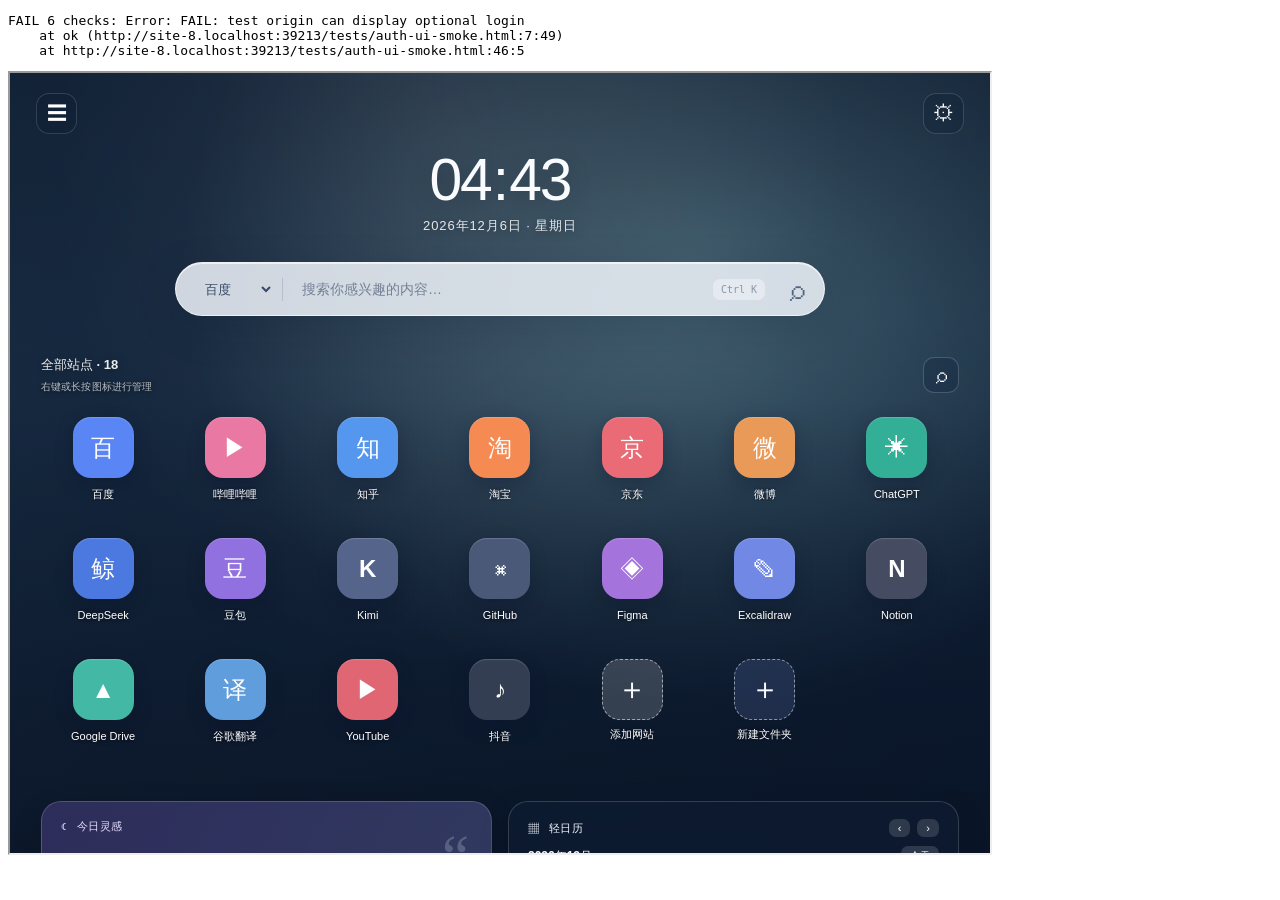
==== tests/auth-ui-smoke.html @ 8e728cae "test(v1.9): optional login/logout and offline fallback without local data changes" ====
<!doctype html><html lang="zh-CN"><head><meta charset="utf-8"><title>v1.9 Auth UI smoke</title></head>
<body data-test-status="pending"><pre id="result">running</pre><iframe id="site" style="width:980px;height:780px"></iframe>
<script>
(async function () {
  var key='jizhuwangzhan-nav:v1',backup=localStorage.getItem(key);
  var frame=document.getElementById('site'),checks=0,requests=[],rejectNetwork=false,loggedIn=false;
  function ok(cond,msg){checks++;if(!cond)throw Error('FAIL: '+msg);}
  function el(id){return frame.contentDocument.getElementById(id);}
  function sleep(){return new Promise(function(resolve){setTimeout(resolve,110);});}
  try {
    localStorage.removeItem(key);
    await new Promise(function(resolve,reject){
      frame.onload=resolve;frame.onerror=reject;
      frame.src='../index.html?auth-test='+Date.now();
    });
    await sleep();
    ok(!!frame.contentWindow.NavAuth,'auth client loaded');
    ok(el('accountButton').hidden,'account entry disabled until deployment');
    ok(!el('accountDialog').open,'account dialog closed initially');
    ok(el('tiles').querySelectorAll('.tile').length>0,'existing local homepage still renders');
    var existingData=localStorage.getItem(key);
    frame.contentWindow.fetch=function(url,opts){
      requests.push({url:url,options:opts});
      if(rejectNetwork)return Promise.reject(new TypeError('offline'));
      var route=String(url).split('/').slice(-2).join('/');
      var status=200,data;
      if(route==='auth/me'){
        if(loggedIn)data={user:{email:'owner@example.com',role:'owner'}};
        else {status=401;data={error:'Not authenticated'};}
      } else if(route==='auth/login'){
        var args=JSON.parse(opts.body);
        if(args.email==='owner@example.com'&&args.password==='a safe test password'){
          loggedIn=true;data={user:{email:'owner@example.com',role:'owner'}};
        }else{status=401;data={error:'Invalid credentials'};}
      } else if(route==='auth/logout'){loggedIn=false;data={ok:true};}
      else {status=404;data={error:'Not found'};}
      return Promise.resolve({
        ok:status>=200&&status<300,status:status,json:function(){return Promise.resolve(data);}
      });
    };
    frame.contentWindow.NavAuth.initialize({enabled:true});
    await sleep();
    ok(el('accountButton').hidden,'cannot activate account on unrelated hostname');
    frame.contentWindow.NavAuth.initialize({enabled:true,testMode:true,apiBase:'http://127.0.0.1:8766'});
    await sleep();
    ok(!el('accountButton').hidden,'test origin can display optional login');
    ok(requests.some(function(r){return String(r.url).endsWith('/auth/me');}),'current session checked without login');
    ok(requests.every(function(r){return r.options.credentials==='include';}),'cookies explicitly included on API calls');
    el('accountButton').click();
    ok(el('accountDialog').open,'account dialog opens');
    ok(!el('accountSignedOut').hidden,'signed-out form shown');
    el('accountEmail').value='owner@example.com';
    el('accountPassword').value='incorrect';
    el('accountLoginForm').dispatchEvent(new Event('submit',{bubbles:true,cancelable:true}));
    await sleep();
    ok(el('accountMessage').textContent.includes('密码'),'invalid credentials receive error feedback');
    ok(!el('accountSignedOut').hidden,'invalid login does not become authenticated');
    el('accountPassword').value='a safe test password';
    el('accountLoginForm').dispatchEvent(new Event('submit',{bubbles:true,cancelable:true}));
    await sleep();
    ok(el('accountSignedOut').hidden,'valid login hides login form');
    ok(!el('accountSignedIn').hidden,'signed-in state is visible');
    ok(el('accountIdentity').textContent==='owner@example.com','account email displayed');
    ok(el('accountPassword').value==='','password cleared from input on success');
    var loginCall=requests.find(function(r){return String(r.url).endsWith('/auth/login');});
    ok(loginCall.options.credentials==='include'&&loginCall.options.method==='POST','login uses cookie POST');
    ok(loginCall.options.headers['Content-Type']==='application/json','login request JSON only');
    ok(localStorage.getItem(key)===existingData,'login does not modify saved bookmarks');
    el('accountLogout').click();await sleep();
    ok(!el('accountSignedOut').hidden,'logout returns to sign-in form');
    ok(el('accountMessage').textContent.includes('不会被删除'),'logout preserves local navigation');
    ok(localStorage.getItem(key)===existingData,'logout does not modify saved local data');
    rejectNetwork=true;
    await frame.contentWindow.NavAuth.refresh();
    ok(el('accountMessage').textContent.includes('无法连接账号服务'),'network unavailable gives offline fallback');
    ok(!el('tiles').querySelectorAll('.tile').length===false,'offline account does not affect navigation');
    frame.contentWindow.NavAuth.initialize({enabled:false});
    ok(el('accountButton').hidden,'account feature can be disabled');
    document.body.dataset.testStatus='PASS';
    document.getElementById('result').textContent='PASS '+checks+' checks';
  } catch(err) {
    document.body.dataset.testStatus='FAIL';
    document.getElementById('result').textContent='FAIL '+checks+' checks: '+(err.stack||err);
  } finally {
    if(backup===null)localStorage.removeItem(key);else localStorage.setItem(key,backup);
  }
})();
</script></body></html>
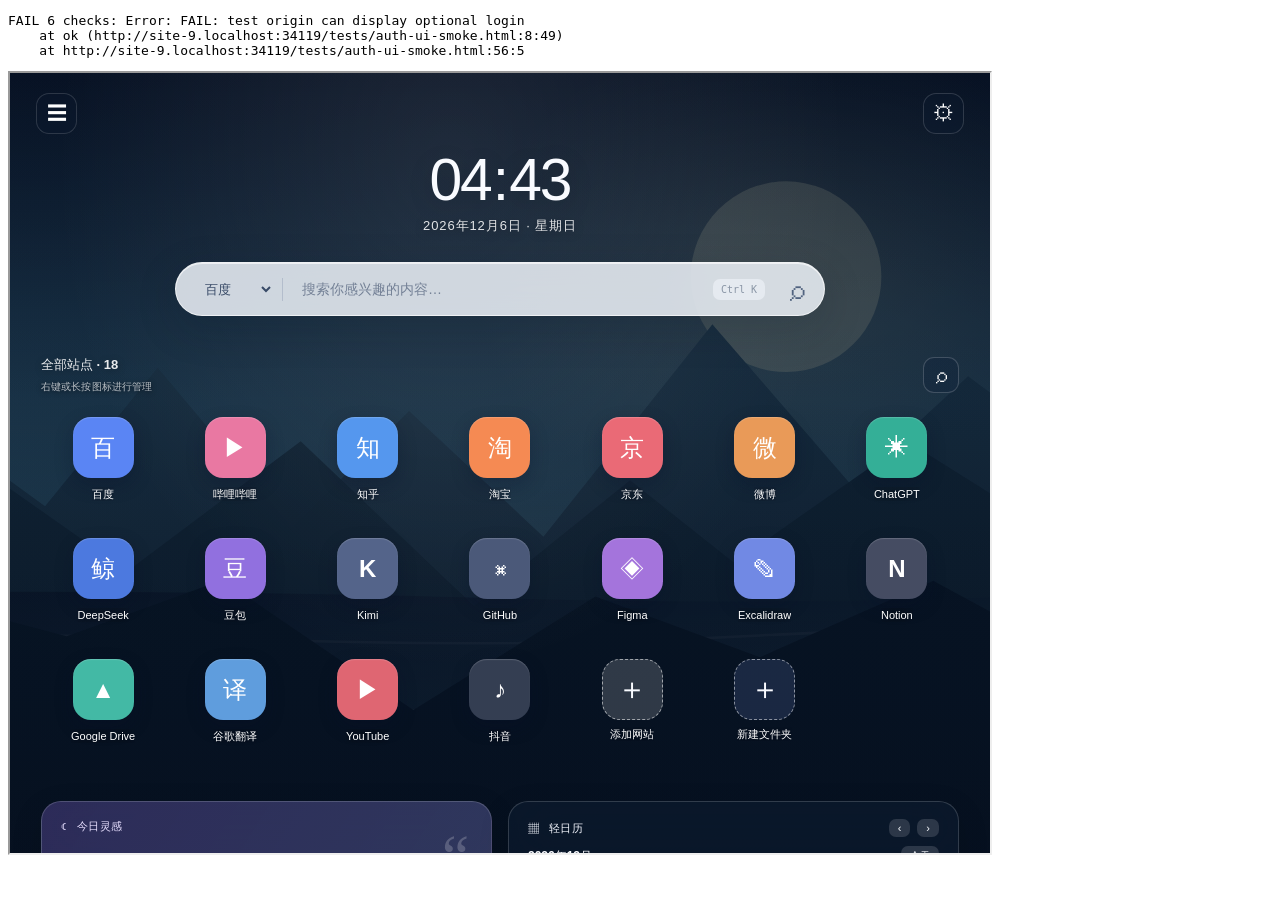
==== commit 4def3113: "test(v1.9): browser smoke for changing password without losing local data" ====
--- a/tests/auth-ui-smoke.html
+++ b/tests/auth-ui-smoke.html
@@ -4,6 +4,7 @@
 (async function () {
   var key='jizhuwangzhan-nav:v1',backup=localStorage.getItem(key);
   var frame=document.getElementById('site'),checks=0,requests=[],rejectNetwork=false,loggedIn=false;
+  var savedPassword='a safe test password';
   function ok(cond,msg){checks++;if(!cond)throw Error('FAIL: '+msg);}
   function el(id){return frame.contentDocument.getElementById(id);}
   function sleep(){return new Promise(function(resolve){setTimeout(resolve,110);});}
@@ -29,9 +30,18 @@
         else {status=401;data={error:'Not authenticated'};}
       } else if(route==='auth/login'){
         var args=JSON.parse(opts.body);
-        if(args.email==='owner@example.com'&&args.password==='a safe test password'){
+        if(args.email==='owner@example.com'&&args.password===savedPassword){
           loggedIn=true;data={user:{email:'owner@example.com',role:'owner'}};
         }else{status=401;data={error:'Invalid credentials'};}
+      } else if(route==='auth/change-password'){
+        var passwordRequest=JSON.parse(opts.body);
+        if(!loggedIn){status=401;data={error:'Not authenticated'};}
+        else if(passwordRequest.current_password!==savedPassword){
+          status=401;data={error:'Invalid current password'};
+        }else{
+          savedPassword=passwordRequest.new_password;
+          loggedIn=false;data={ok:true,reauth_required:true};
+        }
       } else if(route==='auth/logout'){loggedIn=false;data={ok:true};}
       else {status=404;data={error:'Not found'};}
       return Promise.resolve({
@@ -66,6 +76,39 @@
     ok(loginCall.options.credentials==='include'&&loginCall.options.method==='POST','login uses cookie POST');
     ok(loginCall.options.headers['Content-Type']==='application/json','login request JSON only');
     ok(localStorage.getItem(key)===existingData,'login does not modify saved bookmarks');
+    ok(el('accountChangePasswordForm').hidden,'password form initially hidden');
+    el('accountChangePasswordToggle').click();
+    ok(!el('accountChangePasswordForm').hidden,'password change form opened');
+    ok(el('accountChangePasswordToggle').getAttribute('aria-expanded')==='true','password form accessible expanded state');
+    el('accountCurrentPassword').value='incorrect old password';
+    el('accountNewPassword').value='a different safe test password';
+    el('accountConfirmPassword').value='a different safe test password';
+    el('accountChangePasswordForm').dispatchEvent(new Event('submit',{bubbles:true,cancelable:true}));
+    await sleep();
+    ok(el('accountMessage').textContent.includes('当前密码'),'wrong current password shows precise feedback');
+    ok(!el('accountSignedIn').hidden,'wrong current password does not log out');
+    el('accountCurrentPassword').value='a safe test password';
+    el('accountConfirmPassword').value='not the same password';
+    var callsBefore=requests.length;
+    el('accountChangePasswordForm').dispatchEvent(new Event('submit',{bubbles:true,cancelable:true}));
+    await sleep();
+    ok(el('accountMessage').textContent.includes('两次'),'confirmation mismatch shows error');
+    ok(requests.length===callsBefore,'mismatch never sends password to server');
+    el('accountConfirmPassword').value='a different safe test password';
+    el('accountChangePasswordForm').dispatchEvent(new Event('submit',{bubbles:true,cancelable:true}));
+    await sleep();
+    ok(!el('accountSignedOut').hidden,'password change requires new login');
+    ok(el('accountChangePasswordForm').hidden,'password form is hidden on logout');
+    ok(el('accountCurrentPassword').value===''&&el('accountNewPassword').value==='','password change fields cleared');
+    ok(el('accountMessage').textContent.includes('所有设备'),'password rotation feedback explains session revocation');
+    ok(localStorage.getItem(key)===existingData,'password rotation preserves local navigation');
+    var changeCall=requests.find(function(r){return String(r.url).endsWith('/auth/change-password');});
+    ok(changeCall.options.method==='POST'&&changeCall.options.credentials==='include','password change uses credentialed POST');
+    ok(changeCall.options.headers['Content-Type']==='application/json','password change sends JSON');
+    el('accountPassword').value='a different safe test password';
+    el('accountLoginForm').dispatchEvent(new Event('submit',{bubbles:true,cancelable:true}));
+    await sleep();
+    ok(!el('accountSignedIn').hidden,'new password can log back in');
     el('accountLogout').click();await sleep();
     ok(!el('accountSignedOut').hidden,'logout returns to sign-in form');
     ok(el('accountMessage').textContent.includes('不会被删除'),'logout preserves local navigation');
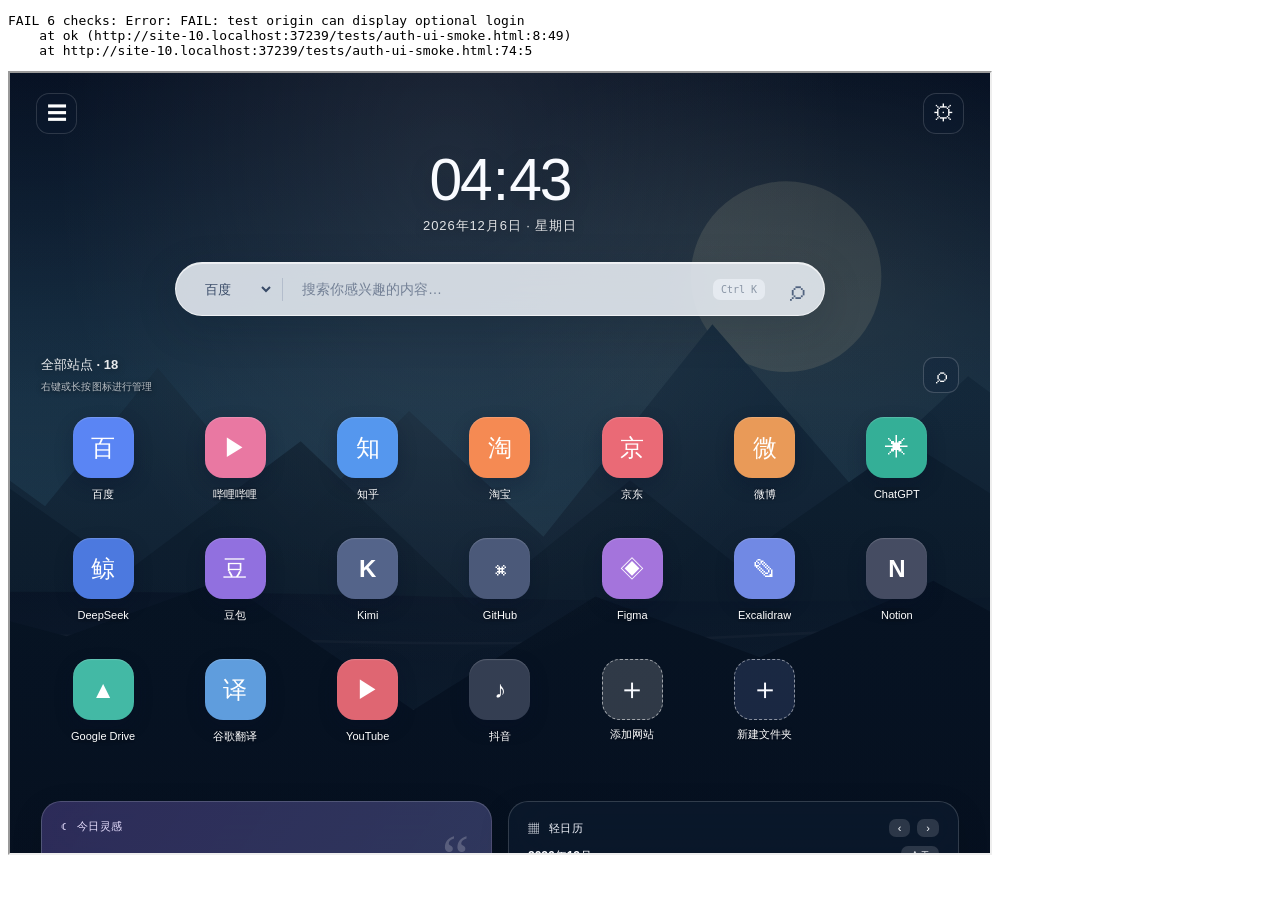
==== commit aa287aa8: "test(v1.9): browser regression for session listing and explicit revoke confirmation" ====
--- a/tests/auth-ui-smoke.html
+++ b/tests/auth-ui-smoke.html
@@ -4,7 +4,7 @@
 (async function () {
   var key='jizhuwangzhan-nav:v1',backup=localStorage.getItem(key);
   var frame=document.getElementById('site'),checks=0,requests=[],rejectNetwork=false,loggedIn=false;
-  var savedPassword='a safe test password';
+  var savedPassword='a safe test password', liveSessions=3, confirmCount=0;
   function ok(cond,msg){checks++;if(!cond)throw Error('FAIL: '+msg);}
   function el(id){return frame.contentDocument.getElementById(id);}
   function sleep(){return new Promise(function(resolve){setTimeout(resolve,110);});}
@@ -20,6 +20,7 @@
     ok(!el('accountDialog').open,'account dialog closed initially');
     ok(el('tiles').querySelectorAll('.tile').length>0,'existing local homepage still renders');
     var existingData=localStorage.getItem(key);
+    frame.contentWindow.confirm=function(){confirmCount++;return true;};
     frame.contentWindow.fetch=function(url,opts){
       requests.push({url:url,options:opts});
       if(rejectNetwork)return Promise.reject(new TypeError('offline'));
@@ -42,6 +43,23 @@
           savedPassword=passwordRequest.new_password;
           loggedIn=false;data={ok:true,reauth_required:true};
         }
+      } else if(route==='auth/sessions'){
+        if(!loggedIn){status=401;data={error:'Not authenticated'};}
+        else {
+          data={sessions:[]};
+          for(var i=0;i<liveSessions;i++){
+            data.sessions.push({
+              created_at:'2026-10-20T06:00:00Z',
+              expires_at:'2026-11-03T06:00:00Z',
+              current:i===0
+            });
+          }
+        }
+      } else if(route==='sessions/revoke-others'){
+        var revokeRequest=JSON.parse(opts.body);
+        if(!loggedIn){status=401;data={error:'Not authenticated'};}
+        else if(revokeRequest.confirm!==true){status=400;data={error:'Explicit confirmation required'};}
+        else {data={ok:true,revoked_count:liveSessions-1};liveSessions=1;}
       } else if(route==='auth/logout'){loggedIn=false;data={ok:true};}
       else {status=404;data={error:'Not found'};}
       return Promise.resolve({
@@ -76,6 +94,23 @@
     ok(loginCall.options.credentials==='include'&&loginCall.options.method==='POST','login uses cookie POST');
     ok(loginCall.options.headers['Content-Type']==='application/json','login request JSON only');
     ok(localStorage.getItem(key)===existingData,'login does not modify saved bookmarks');
+    ok(el('accountSessionsPanel').hidden,'login session manager is initially hidden');
+    el('accountSessionsToggle').click();
+    await sleep();
+    ok(!el('accountSessionsPanel').hidden,'session manager opens');
+    ok(el('accountSessionsList').children.length===3,'current and other sessions appear');
+    ok(!el('accountRevokeOthers').disabled,'other session revocation available');
+    ok(el('accountSessionsList').textContent.includes('当前会话'),'current session is clearly marked');
+    el('accountRevokeOthers').click();
+    await sleep();
+    ok(confirmCount===1,'revoking other sessions requires explicit user confirmation');
+    ok(el('accountSessionsList').children.length===1,'revoked other sessions disappear');
+    ok(el('accountRevokeOthers').disabled,'cannot revoke others when none remain');
+    ok(el('accountMessage').textContent.includes('当前设备仍保持登录'),'current login preserved after revoking others');
+    var revokeCall=requests.find(function(r){return String(r.url).endsWith('/auth/sessions/revoke-others');});
+    ok(!!revokeCall && revokeCall.options.credentials==='include' && revokeCall.options.method==='POST','session revocation uses authenticated POST');
+    ok(JSON.parse(revokeCall.options.body).confirm===true,'revoke request must include confirmation');
+    ok(localStorage.getItem(key)===existingData,'session management preserves local bookmarks');
     ok(el('accountChangePasswordForm').hidden,'password form initially hidden');
     el('accountChangePasswordToggle').click();
     ok(!el('accountChangePasswordForm').hidden,'password change form opened');
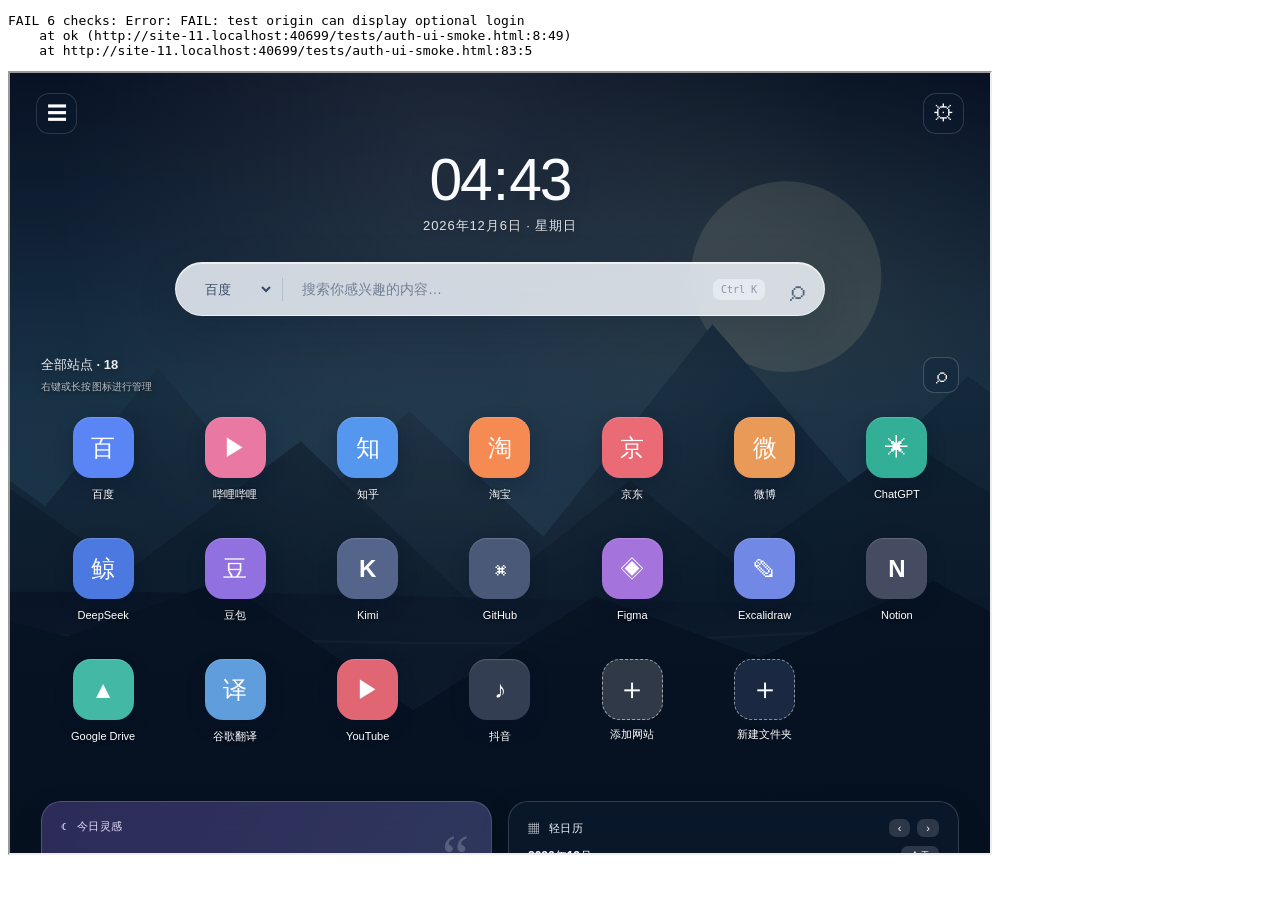
==== commit 225f1db2: "test(v1.9): browser regression for reset request, fragment scrubbing and recovery UI" ====
--- a/tests/auth-ui-smoke.html
+++ b/tests/auth-ui-smoke.html
@@ -60,6 +60,15 @@
         if(!loggedIn){status=401;data={error:'Not authenticated'};}
         else if(revokeRequest.confirm!==true){status=400;data={error:'Explicit confirmation required'};}
         else {data={ok:true,revoked_count:liveSessions-1};liveSessions=1;}
+      } else if(route==='password-reset/request'){
+        data={ok:true,message:'If this address is eligible, a reset email may arrive.'};
+        status=202;
+      } else if(route==='password-reset/confirm'){
+        var resetArgs=JSON.parse(opts.body);
+        if(resetArgs.token==='f'.repeat(64)){
+          savedPassword=resetArgs.new_password;loggedIn=false;
+          data={ok:true,reauth_required:true};
+        }else{status=400;data={error:'Invalid or expired reset link'};}
       } else if(route==='auth/logout'){loggedIn=false;data={ok:true};}
       else {status=404;data={error:'Not found'};}
       return Promise.resolve({
@@ -148,6 +157,46 @@
     ok(!el('accountSignedOut').hidden,'logout returns to sign-in form');
     ok(el('accountMessage').textContent.includes('不会被删除'),'logout preserves local navigation');
     ok(localStorage.getItem(key)===existingData,'logout does not modify saved local data');
+    ok(el('accountForgotForm').hidden,'recovery request form initially closed');
+    el('accountForgotToggle').click();
+    ok(!el('accountForgotForm').hidden,'forgot password form can open');
+    el('accountResetEmail').value='unknown@example.com';
+    el('accountForgotForm').dispatchEvent(new Event('submit',{bubbles:true,cancelable:true}));
+    await sleep();
+    ok(el('accountMessage').textContent.includes('如该邮箱符合'),'recovery request remains enumeration-safe');
+    var requestCall=requests.find(function(r){return String(r.url).endsWith('/auth/password-reset/request');});
+    ok(!!requestCall&&requestCall.options.method==='POST'&&requestCall.options.credentials==='include',
+       'reset request is credentialed and originated from authorized UI');
+    ok(el('accountResetEmail').value==='','request does not retain email');
+    el('accountForgotCancel').click();
+    ok(el('accountForgotForm').hidden,'forgot form cancel works');
+    frame.contentWindow.location.hash='password-reset='+'f'.repeat(64);
+    frame.contentWindow.NavAuth.initialize({enabled:true,testMode:true,apiBase:'http://127.0.0.1:8766'});
+    await sleep();
+    ok(frame.contentWindow.location.hash==='','reset fragment removed before request');
+    ok(!el('accountResetForm').hidden,'valid reset link exposes confirmation form');
+    var attempts=requests.length;
+    el('accountResetNewPassword').value='a fully different long password 54321!';
+    el('accountResetConfirmPassword').value='incorrect confirmation';
+    el('accountResetForm').dispatchEvent(new Event('submit',{bubbles:true,cancelable:true}));
+    await sleep();
+    ok(requests.length===attempts,'password mismatch never sends reset token');
+    el('accountResetConfirmPassword').value='a fully different long password 54321!';
+    el('accountResetForm').dispatchEvent(new Event('submit',{bubbles:true,cancelable:true}));
+    await sleep();
+    ok(el('accountResetForm').hidden,'confirmation form hides on successful reset');
+    ok(el('accountResetNewPassword').value===''&&el('accountResetConfirmPassword').value==='',
+       'reset password inputs are cleared');
+    ok(el('accountMessage').textContent.includes('已重置'),'user sees successful recovery status');
+    var confirmCall=requests.find(function(r){return String(r.url).endsWith('/auth/password-reset/confirm');});
+    ok(!!confirmCall&&JSON.parse(confirmCall.options.body).token==='f'.repeat(64),
+       'reset fragment is sent only within credentialed JSON request');
+    ok(localStorage.getItem(key)===existingData,'password recovery preserves local navigation');
+    el('accountPassword').value='a fully different long password 54321!';
+    el('accountLoginForm').dispatchEvent(new Event('submit',{bubbles:true,cancelable:true}));
+    await sleep();
+    ok(!el('accountSignedIn').hidden,'can log in with recovered password');
+    el('accountLogout').click();await sleep();
     rejectNetwork=true;
     await frame.contentWindow.NavAuth.refresh();
     ok(el('accountMessage').textContent.includes('无法连接账号服务'),'network unavailable gives offline fallback');
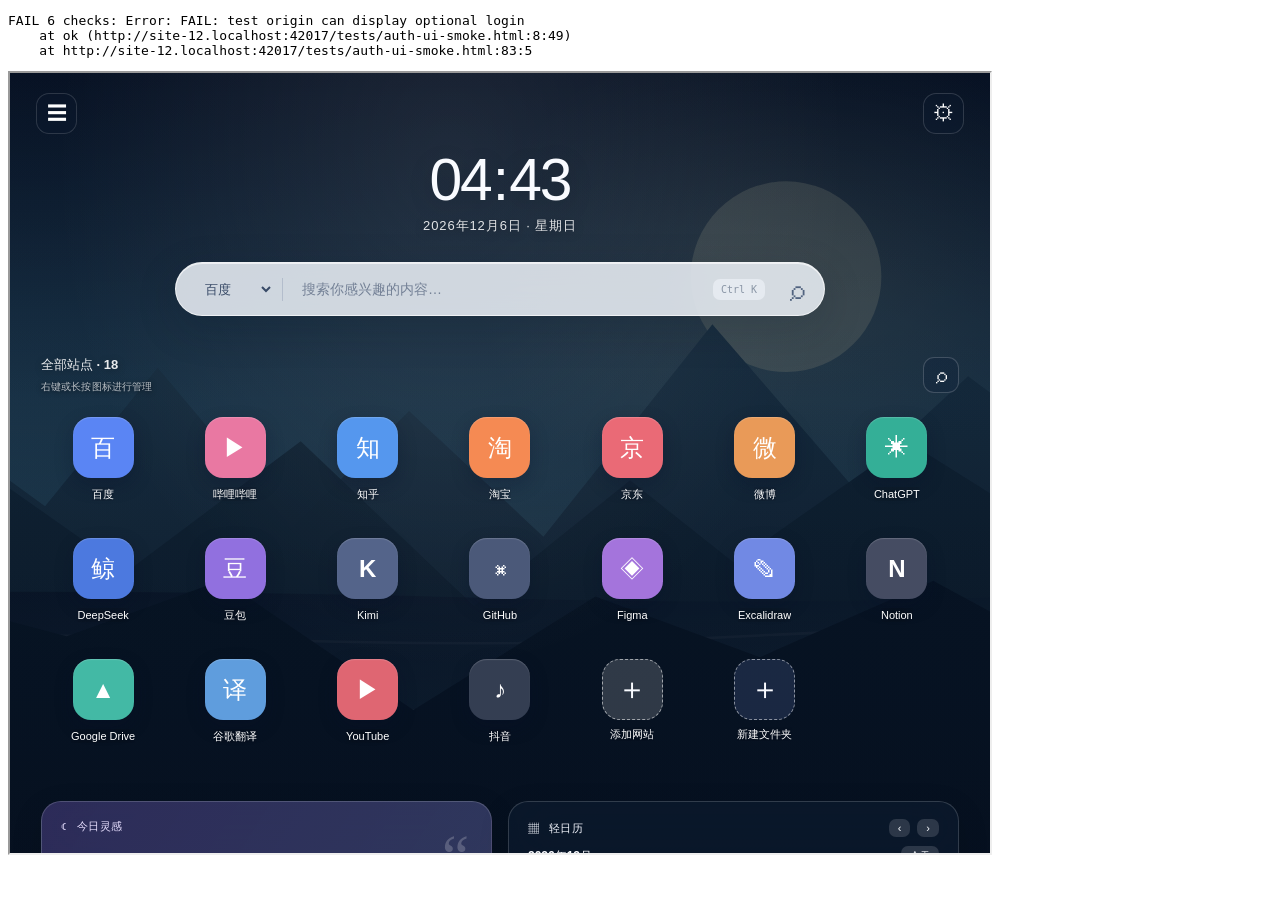
==== commit 60b43180: "test(v1.9): enforce independent opt-in gate before browser recovery UI" ====
--- a/tests/auth-ui-smoke.html
+++ b/tests/auth-ui-smoke.html
@@ -157,6 +157,11 @@
     ok(!el('accountSignedOut').hidden,'logout returns to sign-in form');
     ok(el('accountMessage').textContent.includes('不会被删除'),'logout preserves local navigation');
     ok(localStorage.getItem(key)===existingData,'logout does not modify saved local data');
+    ok(el('accountForgotToggle').hidden,'recovery is disabled independently by default');
+    frame.contentWindow.NavAuth.initialize({enabled:true,testMode:true,
+      apiBase:'http://127.0.0.1:8766',passwordRecoveryEnabled:true});
+    await sleep();
+    ok(!el('accountForgotToggle').hidden,'recovery must be explicitly enabled');
     ok(el('accountForgotForm').hidden,'recovery request form initially closed');
     el('accountForgotToggle').click();
     ok(!el('accountForgotForm').hidden,'forgot password form can open');
@@ -171,7 +176,7 @@
     el('accountForgotCancel').click();
     ok(el('accountForgotForm').hidden,'forgot form cancel works');
     frame.contentWindow.location.hash='password-reset='+'f'.repeat(64);
-    frame.contentWindow.NavAuth.initialize({enabled:true,testMode:true,apiBase:'http://127.0.0.1:8766'});
+    frame.contentWindow.NavAuth.initialize({enabled:true,testMode:true,apiBase:'http://127.0.0.1:8766',passwordRecoveryEnabled:true});
     await sleep();
     ok(frame.contentWindow.location.hash==='','reset fragment removed before request');
     ok(!el('accountResetForm').hidden,'valid reset link exposes confirmation form');
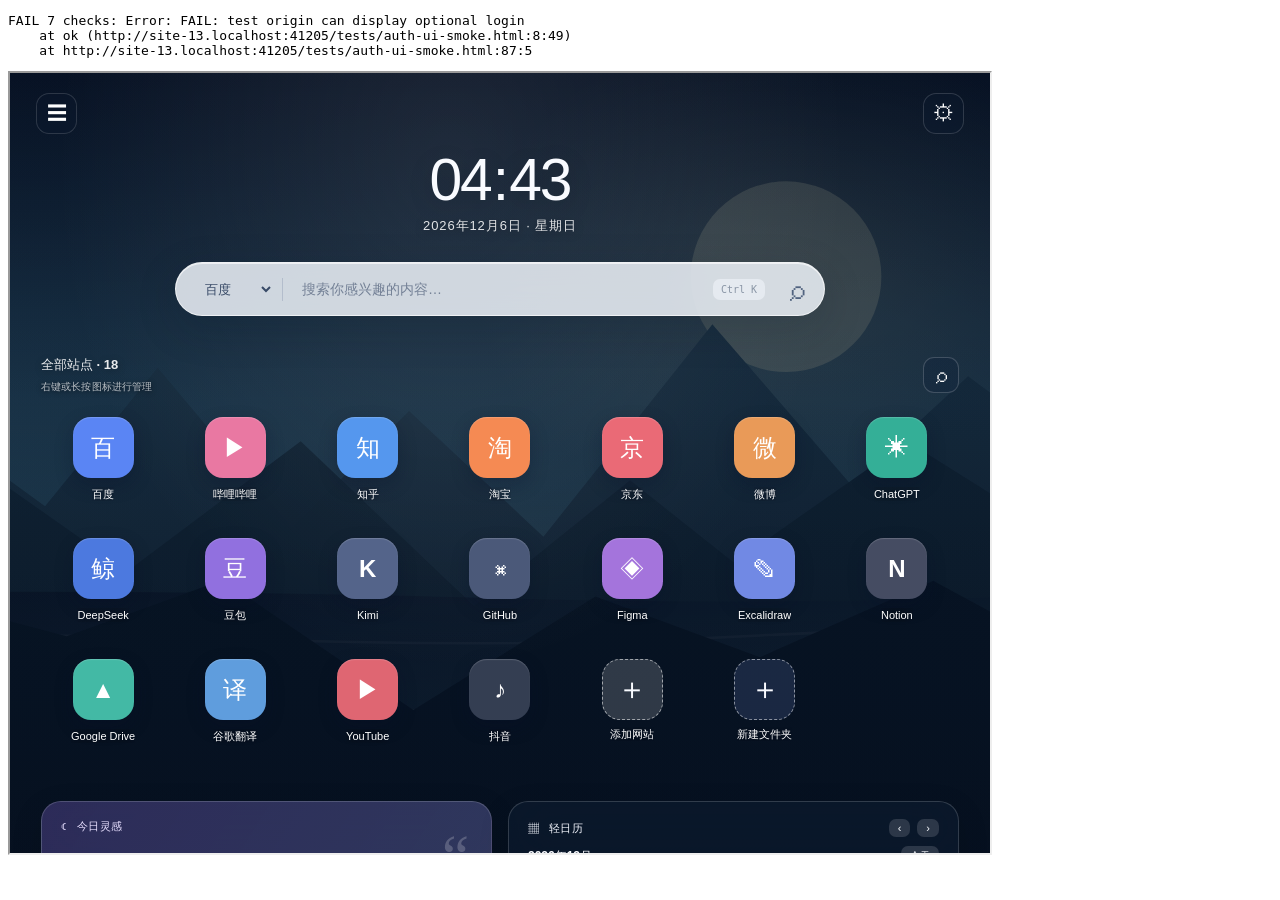
==== commit 8d815f71: "test(v1.9.28): assert both production feature flags default closed" ====
--- a/tests/auth-ui-smoke.html
+++ b/tests/auth-ui-smoke.html
@@ -16,6 +16,10 @@
     });
     await sleep();
     ok(!!frame.contentWindow.NavAuth,'auth client loaded');
+    ok(frame.contentWindow.NavAccountFlags &&
+      frame.contentWindow.NavAccountFlags.loginEnabled===false &&
+      frame.contentWindow.NavAccountFlags.passwordRecoveryEnabled===false,
+      'production login and recovery flags fail closed independently');
     ok(el('accountButton').hidden,'account entry disabled until deployment');
     ok(!el('accountDialog').open,'account dialog closed initially');
     ok(el('tiles').querySelectorAll('.tile').length>0,'existing local homepage still renders');
